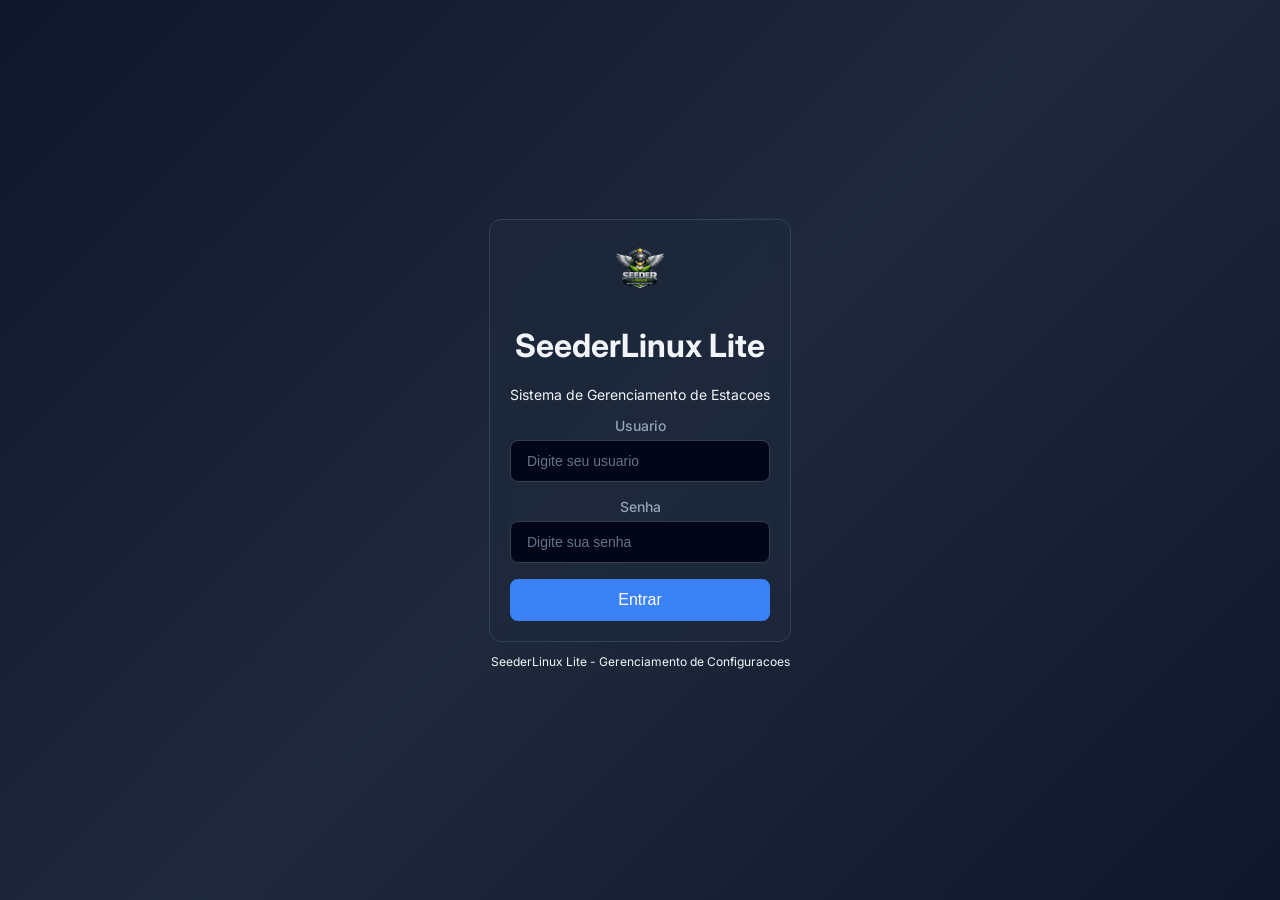
==== admin.html @ 572335fb "v9" ====
<!DOCTYPE html>
<html lang="pt-BR">
<head>
    <meta charset="UTF-8">
    <meta name="viewport" content="width=device-width, initial-scale=1.0">
    <title>Admin - SeederLinux Lite</title>
    <link href="https://fonts.googleapis.com/css2?family=Inter:wght@400;500;600;700&family=JetBrains+Mono:wght@400;500&display=swap" rel="stylesheet">
    <link rel="stylesheet" href="assets/css/style.css">
</head>
<body>
    <div class="flex min-h-screen">
        <!-- Sidebar -->
        <aside class="sidebar">
            <div class="sidebar-logo">
                <img src="assets/images/seederlinux-logo.png" alt="SeederLinux" onerror="this.src='assets/images/seederlinux-logo.svg'">
                <div>
                    <div class="font-bold text-white">SeederLinux</div>
                    <div class="text-xs text-slate-400">Lite Admin</div>
                </div>
            </div>

            <nav class="sidebar-nav">
                <div class="nav-section">
                    <div class="nav-section-title">Menu</div>
                    <button class="nav-item active" data-view="dashboard" onclick="showView('dashboard')">
                        <svg fill="none" stroke="currentColor" viewBox="0 0 24 24"><path stroke-linecap="round" stroke-linejoin="round" stroke-width="2" d="M3 12l2-2m0 0l7-7 7 7M5 10v10a1 1 0 001 1h3m10-11l2 2m-2-2v10a1 1 0 01-1 1h-3m-6 0a1 1 0 001-1v-4a1 1 0 011-1h2a1 1 0 011 1v4a1 1 0 001 1m-6 0h6"/></svg>
                        Dashboard
                    </button>
                    <button class="nav-item" data-view="organizations" onclick="showView('organizations')">
                        <svg fill="none" stroke="currentColor" viewBox="0 0 24 24"><path stroke-linecap="round" stroke-linejoin="round" stroke-width="2" d="M19 21V5a2 2 0 00-2-2H7a2 2 0 00-2 2v16m14 0h2m-2 0h-5m-9 0H3m2 0h5M9 7h1m-1 4h1m4-4h1m-1 4h1m-5 10v-5a1 1 0 011-1h2a1 1 0 011 1v5m-4 0h4"/></svg>
                        Organizacoes
                    </button>
                    <button id="nav-scripts-core" class="nav-item" data-view="scripts-core" onclick="showView('scripts-core')">
                        <svg fill="none" stroke="currentColor" viewBox="0 0 24 24"><path stroke-linecap="round" stroke-linejoin="round" stroke-width="2" d="M10 20l4-16m4 4l4 4-4 4M6 16l-4-4 4-4"/></svg>
                        Scripts Core
                    </button>
                    <button id="nav-users" class="nav-item" data-view="users" onclick="showView('users')">
                        <svg fill="none" stroke="currentColor" viewBox="0 0 24 24"><path stroke-linecap="round" stroke-linejoin="round" stroke-width="2" d="M12 4.354a4 4 0 110 5.292M15 21H3v-1a6 6 0 0112 0v1zm0 0h6v-1a6 6 0 00-9-5.197M13 7a4 4 0 11-8 0 4 4 0 018 0z"/></svg>
                        Usuarios
                    </button>
                    <button class="nav-item" data-view="stations" onclick="showView('stations')">
                        <svg fill="none" stroke="currentColor" viewBox="0 0 24 24"><path stroke-linecap="round" stroke-linejoin="round" stroke-width="2" d="M9.75 17L9 20l-1 1h8l-1-1-.75-3M3 13h18M5 17h14a2 2 0 002-2V5a2 2 0 00-2-2H5a2 2 0 00-2 2v10a2 2 0 002 2z"/></svg>
                        Estacoes
                    </button>
                    <button id="nav-audit" class="nav-item" data-view="audit" onclick="showView('audit')">
                        <svg fill="none" stroke="currentColor" viewBox="0 0 24 24"><path stroke-linecap="round" stroke-linejoin="round" stroke-width="2" d="M9 12h6m-6 4h6m2 5H7a2 2 0 01-2-2V5a2 2 0 012-2h5.586a1 1 0 01.707.293l5.414 5.414a1 1 0 01.293.707V19a2 2 0 01-2 2z"/></svg>
                        Auditoria
                    </button>
                </div>

                <div class="nav-section" id="orgs-section">
                    <div class="nav-section-title">Organizacoes</div>
                    <button id="btn-new-org" class="nav-item" onclick="openModal('modal-new-org')">
                        <svg fill="none" stroke="currentColor" viewBox="0 0 24 24"><path stroke-linecap="round" stroke-linejoin="round" stroke-width="2" d="M12 4v16m8-8H4"/></svg>
                        Nova OM
                    </button>
                    <nav id="om-list"></nav>
                </div>
            </nav>

            <div class="sidebar-footer">
                <div class="user-info">
                    <div class="user-avatar"><span id="user-initial">A</span></div>
                    <div class="user-details">
                        <div class="user-name" id="user-name">Admin</div>
                        <div class="user-role" id="user-role">Admin GAP</div>
                    </div>
                    <button id="btn-logout" class="btn btn-sm btn-secondary" title="Sair">
                        <svg class="w-4 h-4" fill="none" stroke="currentColor" viewBox="0 0 24 24"><path stroke-linecap="round" stroke-linejoin="round" stroke-width="2" d="M17 16l4-4m0 0l-4-4m4 4H7m6 4v1a3 3 0 01-3 3H6a3 3 0 01-3-3V7a3 3 0 013-3h4a3 3 0 013 3v1"/></svg>
                    </button>
                </div>
            </div>
        </aside>

        <!-- Main Content -->
        <main class="main-content">
            <header class="page-header">
                <h1 class="page-title" id="page-title">Dashboard</h1>
                <p class="page-subtitle" id="page-subtitle">Visao geral do sistema</p>
            </header>

            <div class="page-content">
                <!-- Global Dashboard View -->
                <div id="view-dashboard">
                    <div class="stats-grid">
                        <div class="stat-card">
                            <div class="stat-icon blue"><svg class="w-6 h-6" fill="none" stroke="currentColor" viewBox="0 0 24 24"><path stroke-linecap="round" stroke-linejoin="round" stroke-width="2" d="M19 21V5a2 2 0 00-2-2H7a2 2 0 00-2 2v16m14 0h2m-2 0h-5m-9 0H3m2 0h5M9 7h1m-1 4h1m4-4h1m-1 4h1m-5 10v-5a1 1 0 011-1h2a1 1 0 011 1v5m-4 0h4"/></svg></div>
                            <div class="stat-value" id="dash-orgs">0</div>
                            <div class="stat-label">Organizacoes</div>
                        </div>
                        <div class="stat-card">
                            <div class="stat-icon green"><svg class="w-6 h-6" fill="none" stroke="currentColor" viewBox="0 0 24 24"><path stroke-linecap="round" stroke-linejoin="round" stroke-width="2" d="M9 12h6m-6 4h6m2 5H7a2 2 0 01-2-2V5a2 2 0 012-2h5.586a1 1 0 01.707.293l5.414 5.414a1 1 0 01.293.707V19a2 2 0 01-2 2z"/></svg></div>
                            <div class="stat-value" id="dash-scripts">0</div>
                            <div class="stat-label">Scripts</div>
                        </div>
                        <div class="stat-card">
                            <div class="stat-icon amber"><svg class="w-6 h-6" fill="none" stroke="currentColor" viewBox="0 0 24 24"><path stroke-linecap="round" stroke-linejoin="round" stroke-width="2" d="M10.325 4.317c.426-1.756 2.924-1.756 3.35 0a1.724 1.724 0 002.573 1.066c1.543-.94 3.31.826 2.37 2.37a1.724 1.724 0 001.065 2.572c1.756.426 1.756 2.924 0 3.35a1.724 1.724 0 00-1.066 2.573c.94 1.543-.826 3.31-2.37 2.37a1.724 1.724 0 00-2.572 1.065c-.426 1.756-2.924 1.756-3.35 0a1.724 1.724 0 00-2.573-1.066c-1.543.94-3.31-.826-2.37-2.37a1.724 1.724 0 00-1.065-2.572c-1.756-.426-1.756-2.924 0-3.35a1.724 1.724 0 001.066-2.573c-.94-1.543.826-3.31 2.37-2.37.996.608 2.296.07 2.572-1.065z"/><path stroke-linecap="round" stroke-linejoin="round" stroke-width="2" d="M15 12a3 3 0 11-6 0 3 3 0 016 0z"/></svg></div>
                            <div class="stat-value" id="dash-vars">0</div>
                            <div class="stat-label">Variaveis</div>
                        </div>
                        <div class="stat-card">
                            <div class="stat-icon red"><svg class="w-6 h-6" fill="none" stroke="currentColor" viewBox="0 0 24 24"><path stroke-linecap="round" stroke-linejoin="round" stroke-width="2" d="M19 11H5m14 0a2 2 0 012 2v6a2 2 0 01-2 2H5a2 2 0 01-2-2v-6a2 2 0 012-2m14 0V9a2 2 0 00-2-2M5 11V9a2 2 0 012-2m0 0V5a2 2 0 012-2h6a2 2 0 012 2v2M7 7h10"/></svg></div>
                            <div class="stat-value" id="dash-bundles">0</div>
                            <div class="stat-label">Bundles/Mes</div>
                        </div>
                        <div class="stat-card">
                            <div class="stat-icon cyan"><svg class="w-6 h-6" fill="none" stroke="currentColor" viewBox="0 0 24 24"><path stroke-linecap="round" stroke-linejoin="round" stroke-width="2" d="M5.636 18.364a9 9 0 010-12.728m12.728 0a9 9 0 010 12.728m-9.9-2.829a5 5 0 010-7.07m7.072 0a5 5 0 010 7.07M13 12a1 1 0 11-2 0 1 1 0 012 0z"/></svg></div>
                            <div class="stat-value" id="dash-stations-online">0</div>
                            <div class="stat-label">Estacoes Online</div>
                        </div>
                        <div class="stat-card">
                            <div class="stat-icon amber"><svg class="w-6 h-6" fill="none" stroke="currentColor" viewBox="0 0 24 24"><path stroke-linecap="round" stroke-linejoin="round" stroke-width="2" d="M12 9v2m0 4h.01m-6.938 4h13.856c1.54 0 2.502-1.667 1.732-3L13.732 4c-.77-1.333-2.694-1.333-3.464 0L3.34 16c-.77 1.333.192 3 1.732 3z"/></svg></div>
                            <div class="stat-value" id="dash-stations-outdated">0</div>
                            <div class="stat-label">Desatualizadas</div>
                        </div>
                    </div>

                    <div class="grid gap-4" style="grid-template-columns: repeat(auto-fit, minmax(400px, 1fr));">
                        <div class="card">
                            <div class="card-header"><h3 class="card-title">Ultimas Estacoes</h3></div>
                            <div class="card-body" id="recent-stations"></div>
                        </div>
                        <div class="card">
                            <div class="card-header"><h3 class="card-title">Organizacoes Recentes</h3></div>
                            <div class="card-body" id="recent-orgs"></div>
                        </div>
                    </div>
                </div>

                <!-- OM Detail: Dashboard + Config tabs -->
                <div id="view-om-detail" class="hidden">
                    <!-- OM Header -->
                    <div class="flex items-center gap-4 mb-6">
                        <div class="w-16 h-16 rounded-xl gradient-badge text-2xl" id="om-badge">OM</div>
                        <div class="flex-1">
                            <div class="flex items-center gap-2">
                                <h2 class="text-xl font-bold" id="om-display-name">Nome</h2>
                                <span class="text-slate-400" id="om-display-acronym">SIGLA</span>
                            </div>
                            <p class="text-slate-400" id="om-display-domain">dominio</p>
                        </div>
                        <div class="flex items-center gap-2">
                            <button id="btn-om-dashboard" class="btn btn-primary btn-sm" onclick="switchOMView('dashboard')">
                                <svg class="w-4 h-4" fill="none" stroke="currentColor" viewBox="0 0 24 24"><path stroke-linecap="round" stroke-linejoin="round" stroke-width="2" d="M3 12l2-2m0 0l7-7 7 7M5 10v10a1 1 0 001 1h3m10-11l2 2m-2-2v10a1 1 0 01-1 1h-3m-6 0a1 1 0 001-1v-4a1 1 0 011-1h2a1 1 0 011 1v4a1 1 0 001 1m-6 0h6"/></svg>
                                Overview
                            </button>
                            <button id="btn-om-config" class="btn btn-secondary btn-sm" onclick="switchOMView('config')">
                                <svg class="w-4 h-4" fill="none" stroke="currentColor" viewBox="0 0 24 24"><path stroke-linecap="round" stroke-linejoin="round" stroke-width="2" d="M10.325 4.317c.426-1.756 2.924-1.756 3.35 0a1.724 1.724 0 002.573 1.066c1.543-.94 3.31.826 2.37 2.37a1.724 1.724 0 001.065 2.572c1.756.426 1.756 2.924 0 3.35a1.724 1.724 0 00-1.066 2.573c.94 1.543-.826 3.31-2.37 2.37a1.724 1.724 0 00-2.572 1.065c-.426 1.756-2.924 1.756-3.35 0a1.724 1.724 0 00-2.573-1.066c-1.543.94-3.31-.826-2.37-2.37a1.724 1.724 0 00-1.065-2.572c-1.756-.426-1.756-2.924 0-3.35a1.724 1.724 0 001.066-2.573c-.94-1.543.826-3.31 2.37-2.37.996.608 2.296.07 2.572-1.065z"/><path stroke-linecap="round" stroke-linejoin="round" stroke-width="2" d="M15 12a3 3 0 11-6 0 3 3 0 016 0z"/></svg>
                                Editar Config.
                            </button>
                            <button id="btn-edit-org" class="btn btn-secondary btn-sm" title="Editar" onclick="openModal('modal-edit-org')">
                                <svg class="w-4 h-4" fill="none" stroke="currentColor" viewBox="0 0 24 24"><path stroke-linecap="round" stroke-linejoin="round" stroke-width="2" d="M11 5H6a2 2 0 00-2 2v11a2 2 0 002 2h11a2 2 0 002-2v-5m-1.414-9.414a2 2 0 112.828 2.828L11.828 15H9v-2.828l8.586-8.586z"/></svg>
                            </button>
                            <button class="btn btn-danger btn-sm" onclick="deleteOrganization(currentOrgId)">Excluir</button>
                        </div>
                    </div>

                    <!-- OM Overview panel -->
                    <div id="om-view-dashboard">
                        <div class="stats-grid" style="grid-template-columns: repeat(auto-fit, minmax(150px, 1fr));">
                            <div class="stat-card">
                                <div class="stat-icon green"><svg class="w-6 h-6" fill="none" stroke="currentColor" viewBox="0 0 24 24"><path stroke-linecap="round" stroke-linejoin="round" stroke-width="2" d="M9 12h6m-6 4h6m2 5H7a2 2 0 01-2-2V5a2 2 0 012-2h5.586a1 1 0 01.707.293l5.414 5.414a1 1 0 01.293.707V19a2 2 0 01-2 2z"/></svg></div>
                                <div class="stat-value" id="om-stat-scripts">0</div>
                                <div class="stat-label">Scripts</div>
                            </div>
                            <div class="stat-card">
                                <div class="stat-icon amber"><svg class="w-6 h-6" fill="none" stroke="currentColor" viewBox="0 0 24 24"><path stroke-linecap="round" stroke-linejoin="round" stroke-width="2" d="M10.325 4.317c.426-1.756 2.924-1.756 3.35 0a1.724 1.724 0 002.573 1.066c1.543-.94 3.31.826 2.37 2.37a1.724 1.724 0 001.065 2.572c1.756.426 1.756 2.924 0 3.35a1.724 1.724 0 00-1.066 2.573c.94 1.543-.826 3.31-2.37 2.37a1.724 1.724 0 00-2.572 1.065c-.426 1.756-2.924 1.756-3.35 0a1.724 1.724 0 00-2.573-1.066c-1.543.94-3.31-.826-2.37-2.37a1.724 1.724 0 00-1.065-2.572c-1.756-.426-1.756-2.924 0-3.35a1.724 1.724 0 001.066-2.573c-.94-1.543.826-3.31 2.37-2.37.996.608 2.296.07 2.572-1.065z"/><path stroke-linecap="round" stroke-linejoin="round" stroke-width="2" d="M15 12a3 3 0 11-6 0 3 3 0 016 0z"/></svg></div>
                                <div class="stat-value" id="om-stat-vars">0</div>
                                <div class="stat-label">Variaveis</div>
                            </div>
                            <div class="stat-card">
                                <div class="stat-icon red"><svg class="w-6 h-6" fill="none" stroke="currentColor" viewBox="0 0 24 24"><path stroke-linecap="round" stroke-linejoin="round" stroke-width="2" d="M19 11H5m14 0a2 2 0 012 2v6a2 2 0 01-2 2H5a2 2 0 01-2-2v-6a2 2 0 012-2m14 0V9a2 2 0 00-2-2M5 11V9a2 2 0 012-2m0 0V5a2 2 0 012-2h6a2 2 0 012 2v2M7 7h10"/></svg></div>
                                <div class="stat-value" id="om-stat-bundles">0</div>
                                <div class="stat-label">Bundles/Mes</div>
                            </div>
                            <div class="stat-card">
                                <div class="stat-icon cyan"><svg class="w-6 h-6" fill="none" stroke="currentColor" viewBox="0 0 24 24"><path stroke-linecap="round" stroke-linejoin="round" stroke-width="2" d="M5.636 18.364a9 9 0 010-12.728m12.728 0a9 9 0 010 12.728m-9.9-2.829a5 5 0 010-7.07m7.072 0a5 5 0 010 7.07M13 12a1 1 0 11-2 0 1 1 0 012 0z"/></svg></div>
                                <div class="stat-value" id="om-stat-online">0</div>
                                <div class="stat-label">Online</div>
                            </div>
                            <div class="stat-card">
                                <div class="stat-icon amber"><svg class="w-6 h-6" fill="none" stroke="currentColor" viewBox="0 0 24 24"><path stroke-linecap="round" stroke-linejoin="round" stroke-width="2" d="M12 9v2m0 4h.01m-6.938 4h13.856c1.54 0 2.502-1.667 1.732-3L13.732 4c-.77-1.333-2.694-1.333-3.464 0L3.34 16c-.77 1.333.192 3 1.732 3z"/></svg></div>
                                <div class="stat-value" id="om-stat-outdated">0</div>
                                <div class="stat-label">Desatualizadas</div>
                            </div>
                        </div>

                        <div class="grid gap-4 mt-4" style="grid-template-columns: repeat(auto-fit, minmax(380px, 1fr));">
                            <div class="card">
                                <div class="card-header">
                                    <h3 class="card-title">Ultimas Estacoes</h3>
                                    <button onclick="showView('stations')" class="text-sm text-blue-400 hover:text-blue-300">Ver todas</button>
                                </div>
                                <div class="card-body" id="om-recent-stations"></div>
                            </div>
                            <div class="card">
                                <div class="card-header">
                                    <h3 class="card-title">Scripts Disponiveis</h3>
                                    <button onclick="switchOMView('config'); switchTab('scripts')" class="text-sm text-blue-400 hover:text-blue-300">Gerenciar</button>
                                </div>
                                <div class="card-body" id="om-scripts-overview"></div>
                            </div>
                        </div>
                    </div>

                    <!-- OM Config panel (tabs) -->
                    <div id="om-view-config" class="hidden">
                        <div class="tabs">
                            <button class="tab-btn active" data-tab="variables" onclick="switchTab('variables')">Variaveis</button>
                            <button class="tab-btn" data-tab="scripts" onclick="switchTab('scripts')">Scripts</button>
                            <button class="tab-btn" data-tab="bundle" onclick="switchTab('bundle')">Gerar Bundle</button>
                        </div>

                        <!-- Variables Tab -->
                        <div id="tab-variables" class="tab-content">
                            <div class="card">
                                <div class="card-header">
                                    <h3 class="card-title">Variaveis de Configuracao</h3>
                                    <div class="flex items-center gap-2">
                                        <input type="text" id="var-search" placeholder="Buscar..." class="form-input" style="width: 200px;">
                                        <button id="btn-save-vars" class="btn btn-success btn-sm">Salvar</button>
                                        <button class="btn btn-primary btn-sm" onclick="openModal('modal-add-variable')">+ Variavel</button>
                                    </div>
                                </div>
                                <div class="card-body" id="vars-list"></div>
                            </div>
                        </div>

                        <!-- Scripts Tab -->
                        <div id="tab-scripts" class="tab-content hidden">
                            <div class="card">
                                <div class="card-header">
                                    <h3 class="card-title">Scripts Disponiveis</h3>
                                </div>
                                <div class="card-body">
                                    <div class="flex gap-2 mb-4">
                                        <button class="btn btn-sm btn-primary script-tab-btn active" data-script-tab="Core" onclick="switchScriptTab('Core')">Core</button>
                                        <button class="btn btn-sm btn-secondary script-tab-btn" data-script-tab="Custom" onclick="switchScriptTab('Custom')">Custom</button>
                                    </div>
                                    <div id="org-scripts-list"></div>
                                </div>
                            </div>
                        </div>

                        <!-- Bundle Tab -->
                        <div id="tab-bundle" class="tab-content hidden">
                            <div class="card">
                                <div class="card-header"><h3 class="card-title">Gerar Bundle</h3></div>
                                <div class="card-body">
                                    <p class="text-slate-400 mb-4">Selecione os scripts e gere o bundle para deploy.</p>
                                    <button id="btn-generate-bundle" class="btn btn-success btn-lg">Gerar Bundle</button>
                                </div>
                            </div>
                        </div>
                    </div>
                </div>

                <!-- Users View -->
                <div id="view-users" class="hidden">
                    <div class="card">
                        <div class="card-header">
                            <h3 class="card-title">Usuarios</h3>
                            <button id="btn-new-user" class="btn btn-primary btn-sm">+ Novo Usuario</button>
                        </div>
                        <div class="card-body table-wrapper">
                            <table>
                                <thead><tr>
                                    <th>Username</th>
                                    <th>Nome</th>
                                    <th>Email</th>
                                    <th>Role</th>
                                    <th>OM</th>
                                    <th>Status</th>
                                    <th class="text-right">Acoes</th>
                                </tr></thead>
                                <tbody id="users-tbody"></tbody>
                            </table>
                        </div>
                    </div>
                </div>

                <!-- Scripts Core View -->
                <div id="view-scripts-core" class="hidden">
                    <div class="card">
                        <div class="card-header"><h3 class="card-title">Scripts do Sistema</h3></div>
                        <div class="card-body" id="scripts-list"></div>
                    </div>
                </div>

                <!-- Stations View -->
                <div id="view-stations" class="hidden">
                    <div class="card">
                        <div class="card-header"><h3 class="card-title">Estacoes Registradas</h3></div>
                        <div class="card-body table-wrapper">
                            <table>
                                <thead><tr>
                                    <th>Hostname</th>
                                    <th>IP</th>
                                    <th>MAC</th>
                                    <th>SO</th>
                                    <th>Ultimo Check-in</th>
                                    <th>Status</th>
                                    <th>OM</th>
                                </tr></thead>
                                <tbody id="stations-tbody"></tbody>
                            </table>
                        </div>
                    </div>
                </div>

                <!-- Audit View -->
                <div id="view-audit" class="hidden">
                    <div class="card">
                        <div class="card-header">
                            <h3 class="card-title">Log de Auditoria</h3>
                            <div class="flex gap-2">
                                <input type="date" id="audit-start-date" class="form-input" style="width: 150px;">
                                <input type="date" id="audit-end-date" class="form-input" style="width: 150px;">
                                <button onclick="loadAuditEvents()" class="btn btn-secondary btn-sm">Filtrar</button>
                            </div>
                        </div>
                        <div class="card-body table-wrapper">
                            <table>
                                <thead><tr>
                                    <th>Data</th>
                                    <th>Usuario</th>
                                    <th>Acao</th>
                                    <th>Entidade</th>
                                    <th>OM</th>
                                    <th>Detalhes</th>
                                </tr></thead>
                                <tbody id="audit-tbody"></tbody>
                            </table>
                        </div>
                    </div>
                </div>
            </div>
        </main>
    </div>

    <!-- Modal: New Organization -->
    <div id="modal-new-org" class="modal hidden">
        <div class="modal-backdrop" onclick="closeModal('modal-new-org')"></div>
        <div class="modal-dialog">
            <div class="modal-header">
                <h3 class="modal-title">Nova Organizacao</h3>
                <button class="modal-close" onclick="closeModal('modal-new-org')">&times;</button>
            </div>
            <form id="new-org-form" onsubmit="createOrganization(event)">
                <div class="modal-body">
                    <div class="form-group">
                        <label class="form-label">Nome *</label>
                        <input type="text" id="new-org-name" class="form-input" required>
                    </div>
                    <div class="grid gap-4" style="grid-template-columns: 1fr 1fr;">
                        <div class="form-group">
                            <label class="form-label">Sigla *</label>
                            <input type="text" id="new-org-acronym" class="form-input" required style="text-transform: uppercase;" maxlength="20">
                        </div>
                        <div class="form-group">
                            <label class="form-label">Dominio</label>
                            <input type="text" id="new-org-domain" class="form-input" placeholder="exemplo.com.br">
                        </div>
                    </div>
                    <div class="form-group">
                        <label class="form-label">Descricao</label>
                        <textarea id="new-org-description" class="form-input form-textarea" rows="2"></textarea>
                    </div>
                    <div id="network-config" class="border border-slate-700 rounded-lg p-4 mt-4">
                        <h4 class="font-semibold mb-3">Configuracao de Rede</h4>
                        <div class="grid gap-4" style="grid-template-columns: 1fr 1fr 1fr;">
                            <div class="form-group">
                                <label class="form-label">DC IP</label>
                                <input type="text" id="new-org-dc-ip" class="form-input font-mono">
                            </div>
                            <div class="form-group">
                                <label class="form-label">DNS Primario</label>
                                <input type="text" id="new-org-dns-primario" class="form-input font-mono">
                            </div>
                            <div class="form-group">
                                <label class="form-label">DNS Secundario</label>
                                <input type="text" id="new-org-dns-secundario" class="form-input font-mono">
                            </div>
                        </div>
                    </div>
                </div>
                <div class="modal-footer">
                    <button type="button" class="btn btn-secondary" onclick="closeModal('modal-new-org')">Cancelar</button>
                    <button type="submit" class="btn btn-primary">Criar</button>
                </div>
            </form>
        </div>
    </div>

    <!-- Modal: Edit Organization -->
    <div id="modal-edit-org" class="modal hidden">
        <div class="modal-backdrop" onclick="closeModal('modal-edit-org')"></div>
        <div class="modal-dialog">
            <div class="modal-header">
                <h3 class="modal-title">Editar Organizacao</h3>
                <button class="modal-close" onclick="closeModal('modal-edit-org')">&times;</button>
            </div>
            <form id="edit-org-form" onsubmit="updateOrganization(event)">
                <div class="modal-body">
                    <div class="form-group">
                        <label class="form-label">Nome</label>
                        <input type="text" id="edit-org-name" class="form-input" required>
                    </div>
                    <div class="form-group">
                        <label class="form-label">Sigla</label>
                        <input type="text" id="edit-org-acronym" class="form-input" readonly style="opacity: 0.6;">
                    </div>
                    <div class="form-group">
                        <label class="form-label">Dominio</label>
                        <input type="text" id="edit-org-domain" class="form-input">
                    </div>
                    <div class="form-group">
                        <label class="form-label">Descricao</label>
                        <textarea id="edit-org-description" class="form-input form-textarea" rows="2"></textarea>
                    </div>
                </div>
                <div class="modal-footer">
                    <button type="button" class="btn btn-secondary" onclick="closeModal('modal-edit-org')">Cancelar</button>
                    <button type="submit" class="btn btn-primary">Salvar</button>
                </div>
            </form>
        </div>
    </div>

    <!-- Modal: User -->
    <div id="modal-user" class="modal hidden">
        <div class="modal-backdrop" onclick="closeModal('modal-user')"></div>
        <div class="modal-dialog">
            <div class="modal-header">
                <h3 class="modal-title" id="modal-user-title">Novo Usuario</h3>
                <button class="modal-close" onclick="closeModal('modal-user')">&times;</button>
            </div>
            <form id="user-form" onsubmit="saveUser(event)">
                <div class="modal-body">
                    <input type="hidden" id="user-edit-id">
                    <div class="form-group">
                        <label class="form-label">Username *</label>
                        <input type="text" id="user-username" class="form-input" required>
                    </div>
                    <div class="form-group">
                        <label class="form-label">Nome Completo</label>
                        <input type="text" id="user-full-name" class="form-input">
                    </div>
                    <div class="form-group">
                        <label class="form-label">Email</label>
                        <input type="email" id="user-email" class="form-input">
                    </div>
                    <div class="grid gap-4" style="grid-template-columns: 1fr 1fr;">
                        <div class="form-group">
                            <label class="form-label">Senha</label>
                            <input type="password" id="user-password" class="form-input" placeholder="Minimo 6 caracteres">
                        </div>
                        <div class="form-group">
                            <label class="form-label">Confirmar Senha</label>
                            <input type="password" id="user-confirm-password" class="form-input" placeholder="Repita a senha">
                        </div>
                    </div>
                    <div class="grid gap-4" style="grid-template-columns: 1fr 1fr;">
                        <div class="form-group">
                            <label class="form-label">Role</label>
                            <select id="user-role" class="form-select">
                                <option value="admin_gap">Admin GAP</option>
                                <option value="operador_om">Operador OM</option>
                                <option value="auditor">Auditor</option>
                            </select>
                        </div>
                        <div class="form-group">
                            <label class="form-label">Organizacao</label>
                            <select id="user-organization" class="form-select">
                                <option value="">Nenhuma</option>
                            </select>
                        </div>
                    </div>
                </div>
                <div class="modal-footer">
                    <button type="button" class="btn btn-secondary" onclick="closeModal('modal-user')">Cancelar</button>
                    <button type="submit" class="btn btn-primary">Salvar</button>
                </div>
            </form>
        </div>
    </div>

    <!-- Modal: View Script -->
    <div id="modal-view-script" class="modal hidden">
        <div class="modal-backdrop" onclick="closeModal('modal-view-script')"></div>
        <div class="modal-dialog" style="max-width: 48rem;">
            <div class="modal-header">
                <h3 class="modal-title" id="script-view-name">Script</h3>
                <button class="modal-close" onclick="closeModal('modal-view-script')">&times;</button>
            </div>
            <div class="modal-body">
                <div class="flex gap-4 mb-4">
                    <div><span class="text-slate-400 text-sm">Arquivo:</span> <span id="script-view-filename" class="text-sm"></span></div>
                    <div><span class="text-slate-400 text-sm">Core:</span> <span id="script-view-core" class="text-sm"></span></div>
                </div>
                <textarea id="script-view-content" class="form-input font-mono" rows="15" readonly style="background: #0a0f1a;"></textarea>
            </div>
            <div class="modal-footer">
                <button class="btn btn-secondary modal-close" onclick="closeModal('modal-view-script')">Fechar</button>
                <button id="script-edit-btn" class="btn btn-warning hidden" onclick="editScript()">Editar</button>
                <button id="script-delete-btn" class="btn btn-danger hidden" onclick="deleteScript()">Excluir</button>
            </div>
        </div>
    </div>

    <!-- Modal: Edit Script -->
    <div id="modal-edit-script" class="modal hidden">
        <div class="modal-backdrop" onclick="closeModal('modal-edit-script')"></div>
        <div class="modal-dialog" style="max-width: 48rem;">
            <div class="modal-header">
                <h3 class="modal-title">Editar Script</h3>
                <button class="modal-close" onclick="closeModal('modal-edit-script')">&times;</button>
            </div>
            <form id="edit-script-form" onsubmit="updateScript(event)">
                <div class="modal-body">
                    <input type="hidden" id="edit-script-id">
                    <div class="form-group">
                        <label class="form-label">Nome *</label>
                        <input type="text" id="edit-script-name" class="form-input" required>
                    </div>
                    <div class="form-group">
                        <label class="form-label">Descricao</label>
                        <input type="text" id="edit-script-description" class="form-input">
                    </div>
                    <div class="form-group">
                        <label class="form-label">Conteudo</label>
                        <textarea id="edit-script-content" class="form-input form-textarea font-mono" rows="12" style="background: #0a0f1a;"></textarea>
                    </div>
                </div>
                <div class="modal-footer">
                    <button type="button" class="btn btn-secondary" onclick="closeModal('modal-edit-script')">Cancelar</button>
                    <button type="submit" class="btn btn-primary">Salvar</button>
                </div>
            </form>
        </div>
    </div>

    <!-- Modal: New Script -->
    <div id="modal-new-script" class="modal hidden">
        <div class="modal-backdrop" onclick="closeModal('modal-new-script')"></div>
        <div class="modal-dialog" style="max-width: 48rem;">
            <div class="modal-header">
                <h3 class="modal-title">Novo Script</h3>
                <button class="modal-close" onclick="closeModal('modal-new-script')">&times;</button>
            </div>
            <form id="new-script-form" onsubmit="createScript(event)">
                <div class="modal-body">
                    <div class="grid gap-4" style="grid-template-columns: 1fr 1fr;">
                        <div class="form-group">
                            <label class="form-label">Nome *</label>
                            <input type="text" id="new-script-name" class="form-input" required>
                        </div>
                        <div class="form-group">
                            <label class="form-label">Arquivo *</label>
                            <input type="text" id="new-script-filename" class="form-input font-mono" required placeholder="script.sh">
                        </div>
                    </div>
                    <div class="form-group">
                        <label class="form-label">Descricao</label>
                        <input type="text" id="new-script-description" class="form-input">
                    </div>
                    <div class="form-group">
                        <label class="form-label">Conteudo</label>
                        <textarea id="new-script-content" class="form-input form-textarea font-mono" rows="10" style="background: #0a0f1a;"></textarea>
                    </div>
                </div>
                <div class="modal-footer">
                    <button type="button" class="btn btn-secondary" onclick="closeModal('modal-new-script')">Cancelar</button>
                    <button type="submit" class="btn btn-primary">Criar</button>
                </div>
            </form>
        </div>
    </div>

    <!-- Add Variable Modal -->
    <div id="modal-add-variable" class="modal hidden">
        <div class="modal-backdrop" onclick="closeModal('modal-add-variable')"></div>
        <div class="modal-dialog">
            <div class="modal-header">
                <h3 class="modal-title">Nova Variavel</h3>
                <button class="modal-close" onclick="closeModal('modal-add-variable')">&times;</button>
            </div>
            <form id="add-variable-form" onsubmit="addVariable(event)">
                <div class="modal-body">
                    <div class="form-group">
                        <label class="form-label">Nome <span class="text-red-400">*</span></label>
                        <input type="text" id="new-var-name" class="form-input" required placeholder="MINHA_VARIAVEL">
                    </div>
                    <div class="form-group">
                        <label class="form-label">Tipo</label>
                        <select id="new-var-type" class="form-input">
                            <option value="string">string</option>
                            <option value="integer">integer</option>
                            <option value="boolean">boolean</option>
                            <option value="array">array</option>
                            <option value="json">json</option>
                            <option value="url">url</option>
                            <option value="ip">ip</option>
                            <option value="cidr">cidr</option>
                            <option value="password">password</option>
                        </select>
                    </div>
                    <div class="form-group">
                        <label class="form-label">Valor</label>
                        <input type="text" id="new-var-value" class="form-input" placeholder="Valor padrao">
                    </div>
                    <div class="form-group">
                        <label class="form-label">Descricao</label>
                        <textarea id="new-var-description" class="form-input" rows="2"></textarea>
                    </div>
                    <div class="form-group">
                        <label class="form-label">Categoria</label>
                        <select id="new-var-category" class="form-input">
                            <option value="dominio">Dominio e Autenticacao</option>
                            <option value="rede">Rede</option>
                            <option value="identidade">Identidade Visual</option>
                            <option value="general">Geral</option>
                        </select>
                    </div>
                    <div class="form-group">
                        <label class="form-check">
                            <input type="checkbox" id="new-var-required"> Obrigatoria
                        </label>
                    </div>
                </div>
                <div class="modal-footer">
                    <button type="button" class="btn btn-secondary" onclick="closeModal('modal-add-variable')">Cancelar</button>
                    <button type="submit" class="btn btn-primary">Adicionar</button>
                </div>
            </form>
        </div>
    </div>

    <!-- Toast Container -->
    <div id="toast-container"></div>

    <script src="assets/js/app.js"></script>
    <script src="assets/js/admin.js"></script>
    <script>
        document.getElementById('new-org-domain')?.addEventListener('input', function() {
            document.getElementById('network-config').style.display = this.value ? 'block' : 'none';
        });
    </script>
</body>
</html>
---- assets/css/style.css ----
/* SeederLinux Lite - Complete Styles */

:root {
    --primary: #3b82f6;
    --primary-dark: #2563eb;
    --secondary: #10b981;
    --secondary-dark: #059669;
    --warning: #f59e0b;
    --danger: #ef4444;
    --info: #06b6d4;
    --bg-dark: #0f172a;
    --bg-darker: #020617; 
    --bg-card: #1e293b;
    --border: #334155;
    --text: #f1f5f9;
    --text-muted: #94a3b8;
    --text-dim: #64748b;
}

* { box-sizing: border-box; }

body {
    font-family: 'Inter', -apple-system, BlinkMacSystemFont, 'Segoe UI', Roboto, sans-serif;
    background: var(--bg-dark);
    color: var(--text);
    margin: 0;
    padding: 0;
}

/* Sidebar */
.sidebar {
    width: 260px;
    background: var(--bg-card);
    border-right: 1px solid var(--border);
    display: flex;
    flex-direction: column;
    height: 100vh;
    position: sticky;
    top: 0;
}

.sidebar-logo {
    padding: 1rem;
    border-bottom: 1px solid var(--border);
    display: flex;
    align-items: center;
    gap: 0.75rem;
}

.sidebar-logo img {
    height: 40px;
    width: auto;
}

.sidebar-nav {
    flex: 1;
    overflow-y: auto;
    padding: 0.75rem;
}

.nav-section {
    margin-bottom: 1.5rem;
}

.nav-section-title {
    font-size: 0.75rem;
    font-weight: 600;
    text-transform: uppercase;
    color: var(--text-dim);
    margin-bottom: 0.5rem;
    padding: 0 0.75rem;
}

.nav-item {
    display: flex;
    align-items: center;
    gap: 0.75rem;
    padding: 0.75rem;
    border-radius: 0.5rem;
    color: var(--text-muted);
    cursor: pointer;
    transition: all 0.15s;
    text-decoration: none;
    border: none;
    background: transparent;
    width: 100%;
    text-align: left;
    font-size: 0.875rem;
}

.nav-item:hover {
    background: rgba(255,255,255,0.05);
    color: var(--text);
}

.nav-item.active {
    background: var(--primary);
    color: white;
}

.nav-item svg {
    width: 1.25rem;
    height: 1.25rem;
    flex-shrink: 0;
}

.sidebar-footer {
    padding: 1rem;
    border-top: 1px solid var(--border);
}

.user-info {
    display: flex;
    align-items: center;
    gap: 0.75rem;
}

.user-avatar {
    width: 2.5rem;
    height: 2.5rem;
    border-radius: 50%;
    background: var(--primary);
    display: flex;
    align-items: center;
    justify-content: center;
    color: white;
    font-weight: 600;
    font-size: 0.875rem;
}

.user-details {
    flex: 1;
    min-width: 0;
}

.user-name {
    font-weight: 500;
    color: var(--text);
    font-size: 0.875rem;
}

.user-role {
    font-size: 0.75rem;
    color: var(--text-dim);
}

/* Main Content */
.main-content {
    flex: 1;
    min-height: 100vh;
    display: flex;
    flex-direction: column;
}

.page-header {
    background: rgba(30, 41, 59, 0.8);
    backdrop-filter: blur(8px);
    border-bottom: 1px solid var(--border);
    padding: 1rem 1.5rem;
    position: sticky;
    top: 0;
    z-index: 10;
}

.page-title {
    font-size: 1.5rem;
    font-weight: 700;
    color: var(--text);
    margin: 0;
}

.page-subtitle {
    font-size: 0.875rem;
    color: var(--text-muted);
    margin: 0.25rem 0 0 0;
}

.page-content {
    padding: 1.5rem;
    flex: 1;
}

/* Cards */
.card {
    background: var(--bg-card);
    border: 1px solid var(--border);
    border-radius: 0.75rem;
}

.card-header {
    padding: 1rem 1.25rem;
    border-bottom: 1px solid var(--border);
    display: flex;
    align-items: center;
    justify-content: space-between;
}

.card-title {
    font-weight: 600;
    color: var(--text);
    margin: 0;
}

.card-body {
    padding: 1.25rem;
}

/* Stats Grid */
.stats-grid {
    display: grid;
    grid-template-columns: repeat(auto-fit, minmax(160px, 1fr));
    gap: 1rem;
    margin-bottom: 1.5rem;
}

.stat-card {
    background: var(--bg-card);
    border: 1px solid var(--border);
    border-radius: 0.75rem;
    padding: 1.25rem;
}

.stat-icon {
    width: 2.5rem;
    height: 2.5rem;
    border-radius: 0.5rem;
    display: flex;
    align-items: center;
    justify-content: center;
    margin-bottom: 0.75rem;
}

.stat-icon.blue { background: rgba(59, 130, 246, 0.2); color: #60a5fa; }
.stat-icon.green { background: rgba(16, 185, 129, 0.2); color: #34d399; }
.stat-icon.amber { background: rgba(245, 158, 11, 0.2); color: #fbbf24; }
.stat-icon.red { background: rgba(239, 68, 68, 0.2); color: #f87171; }
.stat-icon.cyan { background: rgba(6, 182, 212, 0.2); color: #22d3ee; }

.stat-value {
    font-size: 1.75rem;
    font-weight: 700;
    color: var(--text);
}

.stat-label {
    font-size: 0.75rem;
    color: var(--text-muted);
    margin-top: 0.25rem;
}

/* Tables */
.table-wrapper {
    overflow-x: auto;
}

table {
    width: 100%;
    border-collapse: collapse;
}

th, td {
    padding: 0.75rem;
    text-align: left;
}

th {
    font-size: 0.75rem;
    font-weight: 600;
    text-transform: uppercase;
    color: var(--text-dim);
    background: rgba(0,0,0,0.2);
}

tr {
    border-bottom: 1px solid var(--border);
}

td {
    font-size: 0.875rem;
    color: var(--text);
}

/* Badges */
.badge {
    display: inline-flex;
    align-items: center;
    padding: 0.25rem 0.625rem;
    border-radius: 9999px;
    font-size: 0.75rem;
    font-weight: 500;
    line-height: 1.25;
}

.badge-success { background: rgba(16, 185, 129, 0.2); color: #34d399; }
.badge-warning { background: rgba(245, 158, 11, 0.2); color: #fbbf24; }
.badge-danger { background: rgba(239, 68, 68, 0.2); color: #f87171; }
.badge-info { background: rgba(59, 130, 246, 0.2); color: #60a5fa; }
.badge-secondary { background: rgba(100, 116, 139, 0.2); color: var(--text-dim); }

/* Tabs */
.tabs {
    display: flex;
    gap: 1rem;
    border-bottom: 1px solid var(--border);
    margin-bottom: 1.5rem;
}

.tab-btn {
    padding: 0.75rem 0;
    font-size: 0.875rem;
    font-weight: 500;
    color: var(--text-muted);
    background: transparent;
    border: none;
    border-bottom: 2px solid transparent;
    cursor: pointer;
    transition: all 0.15s;
}

.tab-btn:hover {
    color: var(--text);
}

.tab-btn.active {
    color: var(--primary);
    border-bottom-color: var(--primary);
}

.tab-content {
    display: none;
}

.tab-content:not(.hidden) {
    display: block;
}

/* Category Tabs */
.category-tabs {
    display: flex;
    flex-wrap: wrap;
    gap: 0.25rem;
    margin-bottom: 1rem;
    padding-bottom: 0.5rem;
    border-bottom: 2px solid var(--border);
}

.cat-tab {
    padding: 0.5rem 1rem;
    font-size: 0.75rem;
    background: transparent;
    border: none;
    border-radius: 0.375rem 0.375rem 0 0;
    color: var(--text-muted);
    cursor: pointer;
    white-space: nowrap;
    transition: all 0.15s;
}

.cat-tab:hover:not(.active) {
    background: rgba(255,255,255,0.05);
}

.cat-tab.active {
    background: var(--primary);
    color: white;
    font-weight: 500;
}

/* Variables */
.var-grid {
    display: grid;
    grid-template-columns: repeat(auto-fit, minmax(320px, 1fr));
    gap: 1rem;
    margin-top: 1rem;
}

.var-row {
    margin-bottom: 1rem;
}

.var-row label {
    display: block;
    font-size: 0.875rem;
    font-weight: 500;
    color: var(--text-muted);
    margin-bottom: 0.375rem;
}

.var-input,
.var-select,
.var-textarea {
    width: 100%;
    padding: 0.5rem 0.75rem;
    background: rgba(0,0,0,0.3);
    border: 1px solid var(--border);
    border-radius: 0.5rem;
    color: var(--text);
    font-size: 0.875rem;
    transition: border-color 0.15s;
}

.var-input:focus,
.var-select:focus,
.var-textarea:focus {
    outline: none;
    border-color: var(--primary);
}

.var-input::placeholder,
.var-textarea::placeholder {
    color: var(--text-dim);
}

.var-textarea {
    resize: vertical;
    min-height: 4rem;
}

/* Toggle Switch */
.toggle-switch {
    position: relative;
    display: inline-block;
    width: 2.75rem;
    height: 1.5rem;
}

.toggle-switch input {
    opacity: 0;
    width: 0;
    height: 0;
}

.toggle-slider {
    position: absolute;
    cursor: pointer;
    top: 0;
    left: 0;
    right: 0;
    bottom: 0;
    background-color: var(--border);
    transition: 0.3s;
    border-radius: 1.5rem;
}

.toggle-slider:before {
    position: absolute;
    content: "";
    height: 1.125rem;
    width: 1.125rem;
    left: 0.125rem;
    bottom: 0.1875rem;
    background-color: white;
    transition: 0.3s;
    border-radius: 50%;
}

.toggle-switch input:checked + .toggle-slider {
    background-color: var(--secondary);
}

.toggle-switch input:checked + .toggle-slider:before {
    transform: translateX(1.25rem);
}

/* Image Gallery */
.image-gallery {
    display: flex;
    flex-wrap: wrap;
    gap: 0.5rem;
    padding: 0.5rem;
    background: rgba(0,0,0,0.2);
    border-radius: 0.5rem;
}

.gallery-thumb {
    width: 100px;
    height: 70px;
    border-radius: 0.375rem;
    overflow: hidden;
    cursor: pointer;
    border: 2px solid transparent;
    transition: all 0.2s;
}

.gallery-thumb:hover {
    border-color: var(--primary);
    transform: scale(1.05);
}

.gallery-thumb.selected {
    border-color: var(--secondary);
    box-shadow: 0 0 0 3px rgba(16, 185, 129, 0.3);
}

.gallery-thumb img {
    width: 100%;
    height: 100%;
    object-fit: cover;
}

/* Buttons */
.btn {
    display: inline-flex;
    align-items: center;
    justify-content: center;
    gap: 0.5rem;
    padding: 0.5rem 1rem;
    font-size: 0.875rem;
    font-weight: 500;
    border-radius: 0.5rem;
    cursor: pointer;
    transition: all 0.15s;
    border: none;
    text-decoration: none;
}

.btn-primary {
    background: var(--primary);
    color: white;
}

.btn-primary:hover {
    background: var(--primary-dark);
}

.btn-secondary {
    background: var(--bg-card);
    color: var(--text);
    border: 1px solid var(--border);
}

.btn-secondary:hover {
    background: rgba(255,255,255,0.1);
}

.btn-success {
    background: var(--secondary);
    color: white;
}

.btn-success:hover {
    background: var(--secondary-dark);
}

.btn-danger {
    background: var(--danger);
    color: white;
}

.btn-danger:hover {
    background: #dc2626;
}

.btn-warning {
    background: var(--warning);
    color: white;
}

.btn-sm {
    padding: 0.375rem 0.75rem;
    font-size: 0.8125rem;
}

.btn-lg {
    padding: 0.75rem 1.5rem;
    font-size: 1rem;
}

/* Forms */
.form-group {
    margin-bottom: 1rem;
}

.form-label {
    display: block;
    font-size: 0.875rem;
    font-weight: 500;
    color: var(--text-muted);
    margin-bottom: 0.375rem;
}

.form-input,
.form-select {
    width: 100%;
    padding: 0.75rem 1rem;
    background: var(--bg-darker);
    border: 1px solid var(--border);
    border-radius: 0.5rem;
    color: var(--text);
    font-size: 0.875rem;
}

.form-input:focus,
.form-select:focus {
    outline: none;
    border-color: var(--primary);
}

.form-input::placeholder {
    color: var(--text-dim);
}

.form-textarea {
    min-height: 6rem;
    resize: vertical;
}

.form-error {
    font-size: 0.75rem;
    color: var(--danger);
    margin-top: 0.25rem;
}

/* Modals */
.modal {
    position: fixed;
    inset: 0;
    z-index: 50;
    display: none;
}

.modal.active,
.modal:not(.hidden) {
    display: flex;
}

.modal-backdrop {
    position: absolute;
    inset: 0;
    background: rgba(0, 0, 0, 0.6);
}

.modal-dialog {
    position: relative;
    margin: auto;
    width: 100%;
    max-width: 32rem;
    max-height: 90vh;
    overflow-y: auto;
    background: var(--bg-card);
    border: 1px solid var(--border);
    border-radius: 0.75rem;
    box-shadow: 0 25px 50px -12px rgba(0, 0, 0, 0.5);
}

.modal-header {
    padding: 1rem 1.25rem;
    border-bottom: 1px solid var(--border);
    display: flex;
    align-items: center;
    justify-content: space-between;
}

.modal-title {
    font-size: 1.125rem;
    font-weight: 600;
    color: var(--text);
}

.modal-close {
    font-size: 1.5rem;
    color: var(--text-muted);
    background: none;
    border: none;
    cursor: pointer;
    line-height: 1;
    padding: 0.25rem;
}

.modal-close:hover {
    color: var(--text);
}

.modal-body {
    padding: 1.25rem;
}

.modal-footer {
    padding: 1rem 1.25rem;
    border-top: 1px solid var(--border);
    display: flex;
    justify-content: flex-end;
    gap: 0.75rem;
}

/* Toast Notifications */
#toast-container {
    position: fixed;
    bottom: 1rem;
    right: 1rem;
    z-index: 100;
    display: flex;
    flex-direction: column;
    gap: 0.5rem;
}

.toast {
    display: flex;
    align-items: center;
    justify-content: space-between;
    gap: 1rem;
    padding: 0.875rem 1.25rem;
    border-radius: 0.5rem;
    background: var(--bg-card);
    border: 1px solid var(--border);
    box-shadow: 0 10px 15px -3px rgba(0, 0, 0, 0.3);
    animation: slideIn 0.3s ease;
    min-width: 280px;
}

.toast-success { border-left: 4px solid var(--secondary); }
.toast-error { border-left: 4px solid var(--danger); }
.toast-warning { border-left: 4px solid var(--warning); }
.toast-info { border-left: 4px solid var(--info); }

.toast-close {
    background: none;
    border: none;
    color: var(--text-muted);
    cursor: pointer;
    font-size: 1.25rem;
    line-height: 1;
}

.toast-close:hover {
    color: var(--text);
}

@keyframes slideIn {
    from {
        transform: translateX(100%);
        opacity: 0;
    }
    to {
        transform: translateX(0);
        opacity: 1;
    }
}

/* Utilities */
.hidden { display: none !important; }
.text-center { text-align: center; }
.text-right { text-align: right; }
.text-muted { color: var(--text-muted); }
.text-dim { color: var(--text-dim); }
.text-sm { font-size: 0.875rem; }
.text-xs { font-size: 0.75rem; }
.font-mono { font-family: 'JetBrains Mono', 'Fira Code', monospace; }
.font-bold { font-weight: 700; }
.font-semibold { font-weight: 600; }
.flex { display: flex; }
.items-center { align-items: center; }
.justify-between { justify-content: space-between; }
.gap-2 { gap: 0.5rem; }
.gap-3 { gap: 0.75rem; }
.gap-4 { gap: 1rem; }
.mt-2 { margin-top: 0.5rem; }
.mt-4 { margin-top: 1rem; }
.mb-2 { margin-bottom: 0.5rem; }
.mb-4 { margin-bottom: 1rem; }
.p-3 { padding: 0.75rem; }
.p-4 { padding: 1rem; }
.rounded { border-radius: 0.375rem; }
.rounded-lg { border-radius: 0.5rem; }
.bg-slate-700 { background: #334155; }
.bg-slate-800 { background: #1e293b; }
.bg-slate-900 { background: #0f172a; }
.border { border: 1px solid var(--border); }
.min-h-screen { min-height: 100vh; }
.overflow-hidden { overflow: hidden; }
.overflow-y-auto { overflow-y: auto; }
.flex-col { flex-direction: column; }
.flex-1 { flex: 1; }
.w-full { width: 100%; }
.sticky { position: sticky; }
.top-0 { top: 0; }
.col-span-2 { grid-column: span 2; }
.first:mt-0:first-child { margin-top: 0; }
.uppercase { text-transform: uppercase; }

/* Gradient Badge */
.gradient-badge {
    background: linear-gradient(135deg, var(--primary), var(--secondary));
    color: white;
    font-weight: 600;
    display: flex;
    align-items: center;
    justify-content: center;
}

/* Responsive */
@media (max-width: 768px) {
    .sidebar {
        width: 100%;
        height: auto;
        position: fixed;
        bottom: 0;
        left: 0;
        right: 0;
        z-index: 40;
        border-top: 1px solid var(--border);
        border-right: none;
    }

    .main-content {
        margin-left: 0;
    }

    .stats-grid {
        grid-template-columns: repeat(2, 1fr);
    }

    .var-grid {
        grid-template-columns: 1fr;
    }

    .modal-dialog {
        margin: 1rem;
        max-height: calc(100vh - 2rem);
    }
}
/* ============================================================
   Logos das Organizações - Padronização 48×48
   ============================================================ */
.org-logo {
    width: 48px;
    height: 48px;
    border-radius: 8px;
    overflow: hidden;
    flex-shrink: 0;
    display: flex;
    align-items: center;
    justify-content: center;
    background: var(--bg-darker);
}

.org-logo img,
.org-logo-img {
    width: 100%;
    height: 100%;
    object-fit: cover;
    display: block;
}

.org-logo-placeholder {
    width: 48px;
    height: 48px;
    border-radius: 8px;
    background: var(--primary);
    color: white;
    font-weight: 700;
    font-size: 18px;
    display: flex;
    align-items: center;
    justify-content: center;
    flex-shrink: 0;
}
/* ============================================================
   Tag / Chip Input
   ============================================================ */
.tags-wrapper {
    display: flex;
    flex-direction: column;
    gap: 0.5rem;
    padding: 0.5rem;
    background: rgba(15, 23, 42, 0.6);
    border: 1px solid rgba(148, 163, 184, 0.2);
    border-radius: 0.5rem;
}
.tags-list {
    display: flex;
    flex-wrap: wrap;
    gap: 0.375rem;
    min-height: 1.5rem;
}
.tag-chip {
    display: inline-flex;
    align-items: center;
    gap: 0.375rem;
    padding: 0.2rem 0.6rem;
    background: rgba(59, 130, 246, 0.15);
    border: 1px solid rgba(59, 130, 246, 0.4);
    color: #bfdbfe;
    border-radius: 9999px;
    font-size: 0.8rem;
    font-family: ui-monospace, "Cascadia Mono", "Consolas", monospace;
}
.tag-remove {
    background: transparent;
    color: #fca5a5;
    border: 0;
    padding: 0;
    margin-left: 0.125rem;
    font-size: 1rem;
    line-height: 1;
    cursor: pointer;
}
.tag-remove:hover {
    color: #ef4444;
}
.tag-input {
    background: transparent;
    border: 0;
    outline: none;
    color: #e2e8f0;
    padding: 0.25rem 0.125rem;
    width: 100%;
    font-size: 0.875rem;
}
.tag-input::placeholder {
    color: #64748b;
    font-style: italic;
}

/* ============================================================
   Asset preview (image URL fields)
   ============================================================ */
.asset-field {
    display: flex;
    align-items: center;
    gap: 0.75rem;
}
.asset-preview {
    width: 96px;
    height: 64px;
    object-fit: cover;
    border-radius: 0.375rem;
    border: 1px solid rgba(148, 163, 184, 0.3);
    background: rgba(15, 23, 42, 0.6);
    flex-shrink: 0;
}
.asset-preview-empty {
    width: 96px;
    height: 64px;
    display: flex;
    align-items: center;
    justify-content: center;
    background: rgba(15, 23, 42, 0.6);
    border: 1px dashed rgba(148, 163, 184, 0.3);
    border-radius: 0.375rem;
    color: #64748b;
    font-size: 0.7rem;
    text-align: center;
    flex-shrink: 0;
}
.asset-field .var-input {
    flex: 1;
}

/* ============================================================
   Conky expanded panel
   ============================================================ */
.conky-panel {
    display: flex;
    flex-direction: column;
    gap: 0.75rem;
    padding: 0.75rem;
    background: rgba(15, 23, 42, 0.6);
    border: 1px solid rgba(148, 163, 184, 0.2);
    border-radius: 0.5rem;
}
.conky-section {
    padding: 0.5rem;
    background: rgba(30, 41, 59, 0.5);
    border-radius: 0.375rem;
}
.conky-section-title {
    font-size: 0.7rem;
    font-weight: 700;
    text-transform: uppercase;
    letter-spacing: 0.05em;
    color: #94a3b8;
    margin-bottom: 0.5rem;
}
.conky-grid {
    display: grid;
    grid-template-columns: repeat(2, minmax(0, 1fr));
    gap: 0.5rem 0.75rem;
}
.conky-grid label {
    display: flex;
    flex-direction: column;
    gap: 0.25rem;
    font-size: 0.75rem;
    color: #cbd5e1;
}
.conky-grid label.conky-inline {
    flex-direction: row;
    align-items: center;
    gap: 0.5rem;
}
.conky-color {
    width: 100%;
    height: 2rem;
    border: 1px solid rgba(148, 163, 184, 0.2);
    border-radius: 0.375rem;
    background: transparent;
    cursor: pointer;
}

/* ============================================================
   Asset Card Layout (aba Identidade Visual & Assets)
   ============================================================ */
.asset-card {
    display: flex;
    flex-direction: column;
    gap: 0.75rem;
    padding: 1rem;
    background: rgba(15, 23, 42, 0.75);
    border: 1px solid rgba(148, 163, 184, 0.2);
    border-radius: 0.75rem;
    transition: border-color 0.2s, transform 0.15s;
}
.asset-card:hover {
    border-color: rgba(59, 130, 246, 0.5);
    transform: translateY(-1px);
}
.asset-card-header {
    display: flex;
    align-items: flex-start;
    justify-content: space-between;
    gap: 0.5rem;
}
.asset-card-title {
    font-size: 0.95rem;
    font-weight: 600;
    color: #e2e8f0;
    margin-bottom: 0.125rem;
}
.asset-card-hint {
    font-size: 0.75rem;
    color: #64748b;
    line-height: 1.3;
}
.asset-card-varname {
    font-family: ui-monospace, "Cascadia Mono", "Consolas", monospace;
    font-size: 0.65rem;
    padding: 0.15rem 0.5rem;
    background: rgba(30, 41, 59, 0.8);
    color: #94a3b8;
    border-radius: 9999px;
    white-space: nowrap;
    flex-shrink: 0;
}
.asset-card-preview-wrap {
    width: 100%;
    aspect-ratio: 16 / 9;
    background:
        linear-gradient(45deg, rgba(148,163,184,0.05) 25%, transparent 25%),
        linear-gradient(-45deg, rgba(148,163,184,0.05) 25%, transparent 25%),
        linear-gradient(45deg, transparent 75%, rgba(148,163,184,0.05) 75%),
        linear-gradient(-45deg, transparent 75%, rgba(148,163,184,0.05) 75%);
    background-size: 20px 20px;
    background-position: 0 0, 0 10px, 10px -10px, -10px 0px;
    border-radius: 0.5rem;
    overflow: hidden;
    display: flex;
    align-items: center;
    justify-content: center;
    border: 1px solid rgba(148, 163, 184, 0.15);
}
.asset-card-preview {
    width: 100%;
    height: 100%;
    object-fit: cover;
}
.asset-card-preview-broken {
    filter: grayscale(1) opacity(0.4);
}
.asset-card-preview-empty {
    color: #64748b;
    font-size: 0.8rem;
    font-style: italic;
    text-align: center;
    padding: 1rem;
}
.asset-card-url {
    font-family: ui-monospace, "Cascadia Mono", "Consolas", monospace;
    font-size: 0.75rem !important;
}
.asset-card-actions {
    display: flex;
    gap: 0.5rem;
}
.asset-btn {
    display: inline-flex;
    align-items: center;
    justify-content: center;
    gap: 0.375rem;
    padding: 0.5rem 0.85rem;
    font-size: 0.8rem;
    font-weight: 500;
    border-radius: 0.5rem;
    cursor: pointer;
    border: 1px solid transparent;
    transition: background-color 0.15s, transform 0.1s;
    flex: 1;
}
.asset-btn:active { transform: scale(0.97); }
.asset-btn-primary {
    background: linear-gradient(135deg, #2563eb, #4f46e5);
    color: white;
}
.asset-btn-primary:hover { filter: brightness(1.1); }
.asset-btn-secondary {
    background: rgba(239, 68, 68, 0.12);
    color: #fca5a5;
    border-color: rgba(239, 68, 68, 0.3);
}
.asset-btn-secondary:hover:not(:disabled) {
    background: rgba(239, 68, 68, 0.22);
    color: #f87171;
}
.asset-btn-secondary:disabled {
    opacity: 0.4;
    cursor: not-allowed;
}
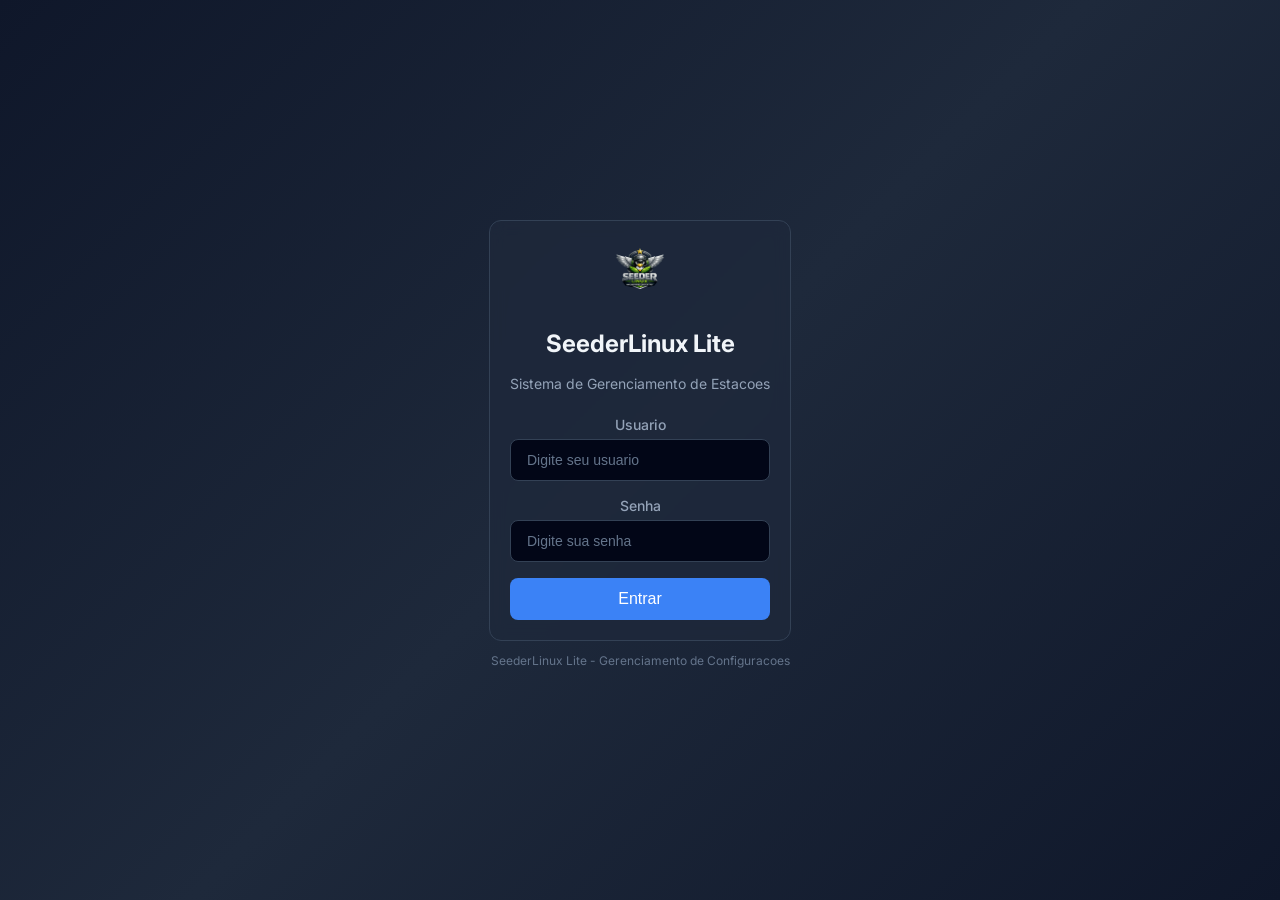
==== commit 01701fb9: "Updated index.html" ====
--- a/admin.html
+++ b/admin.html
@@ -127,6 +127,36 @@
                     </div>
                 </div>
 
+                <!-- Organizations Dashboard View -->
+                <div id="view-organizations" class="hidden">
+                    <div class="stats-grid">
+                        <div class="stat-card">
+                            <div class="stat-icon blue"><svg class="w-6 h-6" fill="none" stroke="currentColor" viewBox="0 0 24 24"><path stroke-linecap="round" stroke-linejoin="round" stroke-width="2" d="M19 21V5a2 2 0 00-2-2H7a2 2 0 00-2 2v16m14 0h2m-2 0h-5m-9 0H3m2 0h5M9 7h1m-1 4h1m4-4h1m-1 4h1m-5 10v-5a1 1 0 011-1h2a1 1 0 011 1v5m-4 0h4"/></svg></div>
+                            <div class="stat-value" id="orgs-dash-total">0</div>
+                            <div class="stat-label">Organizacoes</div>
+                        </div>
+                        <div class="stat-card">
+                            <div class="stat-icon green"><svg class="w-6 h-6" fill="none" stroke="currentColor" viewBox="0 0 24 24"><path stroke-linecap="round" stroke-linejoin="round" stroke-width="2" d="M9.75 17L9 20l-1 1h8l-1-1-.75-3M3 13h18M5 17h14a2 2 0 002-2V5a2 2 0 00-2-2H5a2 2 0 00-2 2v10a2 2 0 002 2z"/></svg></div>
+                            <div class="stat-value" id="orgs-dash-stations">0</div>
+                            <div class="stat-label">Estacoes Totais</div>
+                        </div>
+                        <div class="stat-card">
+                            <div class="stat-icon cyan"><svg class="w-6 h-6" fill="none" stroke="currentColor" viewBox="0 0 24 24"><path stroke-linecap="round" stroke-linejoin="round" stroke-width="2" d="M5.636 18.364a9 9 0 010-12.728m12.728 0a9 9 0 010 12.728m-9.9-2.829a5 5 0 010-7.07m7.072 0a5 5 0 010 7.07M13 12a1 1 0 11-2 0 1 1 0 012 0z"/></svg></div>
+                            <div class="stat-value" id="orgs-dash-online">0</div>
+                            <div class="stat-label">Estacoes Online</div>
+                        </div>
+                        <div class="stat-card">
+                            <div class="stat-icon amber"><svg class="w-6 h-6" fill="none" stroke="currentColor" viewBox="0 0 24 24"><path stroke-linecap="round" stroke-linejoin="round" stroke-width="2" d="M19 11H5m14 0a2 2 0 012 2v6a2 2 0 01-2 2H5a2 2 0 01-2-2v-6a2 2 0 012-2m14 0V9a2 2 0 00-2-2M5 11V9a2 2 0 012-2m0 0V5a2 2 0 012-2h6a2 2 0 012 2v2M7 7h10"/></svg></div>
+                            <div class="stat-value" id="orgs-dash-bundles">0</div>
+                            <div class="stat-label">Bundles/Mes</div>
+                        </div>
+                    </div>
+                    <div id="orgs-search-wrapper" style="display:none;" class="mb-4">
+                        <input type="text" id="orgs-search" placeholder="Buscar organizacao..." class="form-input" style="max-width: 400px;">
+                    </div>
+                    <div class="grid gap-4" id="orgs-cards-grid" style="grid-template-columns: repeat(auto-fill, minmax(320px, 1fr));"></div>
+                </div>
+
                 <!-- OM Detail: Dashboard + Config tabs -->
                 <div id="view-om-detail" class="hidden">
                     <!-- OM Header -->
--- a/assets/css/style.css
+++ b/assets/css/style.css
@@ -1115,3 +1115,250 @@
     opacity: 0.4;
     cursor: not-allowed;
 }
+
+/* ============================================================
+   Conformity Bar
+   ============================================================ */
+.conformity-bar {
+    height: 6px;
+    border-radius: 3px;
+    background: #334155;
+    overflow: hidden;
+    margin-top: 8px;
+}
+.conformity-bar-fill {
+    height: 100%;
+    border-radius: 3px;
+    transition: width 0.3s;
+}
+.conformity-bar-fill.green { background: #10b981; }
+.conformity-bar-fill.amber { background: #f59e0b; }
+.conformity-bar-fill.red   { background: #ef4444; }
+
+/* ============================================================
+   Repository Cards (per-distro)
+   ============================================================ */
+.repo-card {
+    background: var(--bg-card);
+    border: 1px solid var(--border);
+    border-radius: 0.75rem;
+    padding: 1rem;
+    transition: all 0.2s;
+}
+.repo-card.debian { border-left: 4px solid #3b82f6; }
+.repo-card.ubuntu { border-left: 4px solid #f97316; }
+.repo-card.mint   { border-left: 4px solid #10b981; }
+.repo-card.zorin  { border-left: 4px solid #6b7280; }
+.repo-card-header {
+    display: flex;
+    align-items: center;
+    gap: 0.75rem;
+    margin-bottom: 0.75rem;
+}
+.repo-card-header img {
+    width: 32px;
+    height: 32px;
+}
+.repo-card-header h4 {
+    font-size: 0.875rem;
+    font-weight: 600;
+    color: var(--text);
+    margin: 0;
+}
+
+/* ============================================================
+   Gallery image sizing
+   ============================================================ */
+.gallery-thumb img,
+.image-gallery img {
+    max-width: 100px;
+    max-height: 70px;
+    object-fit: cover;
+}
+
+/* ============================================================
+   Tailwind utility classes used in index.html (no CDN)
+   ============================================================ */
+.fixed { position: fixed; }
+.w-full { width: 100%; }
+.z-50 { z-index: 50; }
+.backdrop-blur-sm { backdrop-filter: blur(4px); }
+.border-b { border-bottom: 1px solid var(--border); }
+.border-y { border-top: 1px solid var(--border); border-bottom: 1px solid var(--border); }
+.border-t { border-top: 1px solid var(--border); }
+.max-w-7xl { max-width: 80rem; }
+.mx-auto { margin-left: auto; margin-right: auto; }
+.px-4 { padding-left: 1rem; padding-right: 1rem; }
+.px-6 { padding-left: 1.5rem; padding-right: 1.5rem; }
+.sm\:px-6 { padding-left: 1.5rem; padding-right: 1.5rem; }
+.lg\:px-8 { padding-left: 2rem; padding-right: 2rem; }
+.py-2 { padding-top: 0.5rem; padding-bottom: 0.5rem; }
+.py-3 { padding-top: 0.75rem; padding-bottom: 0.75rem; }
+.py-4 { padding-top: 1rem; padding-bottom: 1rem; }
+.py-8 { padding-top: 2rem; padding-bottom: 2rem; }
+.py-12 { padding-top: 3rem; padding-bottom: 3rem; }
+.py-16 { padding-top: 4rem; padding-bottom: 4rem; }
+.py-20 { padding-top: 5rem; padding-bottom: 5rem; }
+.pt-24 { padding-top: 6rem; }
+.pb-16 { padding-bottom: 4rem; }
+.h-16 { height: 4rem; }
+.h-10 { height: 2.5rem; }
+.h-8 { height: 2rem; }
+.h-2 { height: 0.5rem; }
+.gap-6 { gap: 1.5rem; }
+.gap-8 { gap: 2rem; }
+.gap-12 { gap: 3rem; }
+.grid { display: grid; }
+.grid-cols-2 { grid-template-columns: repeat(2, 1fr); }
+.md\:grid-cols-2 { grid-template-columns: repeat(2, 1fr); }
+.md\:grid-cols-3 { grid-template-columns: repeat(3, 1fr); }
+.md\:grid-cols-4 { grid-template-columns: repeat(4, 1fr); }
+.lg\:grid-cols-2 { grid-template-columns: repeat(2, 1fr); }
+.text-white { color: #fff; }
+.text-slate-200 { color: #e2e8f0; }
+.text-slate-300 { color: #cbd5e1; }
+.text-slate-400 { color: #94a3b8; }
+.text-slate-500 { color: #64748b; }
+.text-blue-400 { color: #60a5fa; }
+.text-emerald-400 { color: #34d399; }
+.text-amber-400 { color: #fbbf24; }
+.text-rose-400 { color: #fb7185; }
+.text-cyan-400 { color: #22d3ee; }
+.text-teal-400 { color: #2dd4bf; }
+.text-blue-600 { color: #2563eb; }
+.bg-slate-900 { background: #0f172a; }
+.bg-slate-800 { background: #1e293b; }
+.bg-slate-700 { background: #334155; }
+.bg-slate-900\/50 { background: rgba(15, 23, 42, 0.5); }
+.bg-slate-800\/50 { background: rgba(30, 41, 59, 0.5); }
+.bg-slate-800\/30 { background: rgba(30, 41, 59, 0.3); }
+.bg-slate-900\/95 { background: rgba(15, 23, 42, 0.95); }
+.bg-blue-600 { background: #2563eb; }
+.bg-blue-500\/20 { background: rgba(59, 130, 246, 0.2); }
+.bg-emerald-500\/20 { background: rgba(16, 185, 129, 0.2); }
+.bg-amber-500\/20 { background: rgba(245, 158, 11, 0.2); }
+.bg-cyan-500\/20 { background: rgba(6, 182, 212, 0.2); }
+.bg-rose-500\/20 { background: rgba(244, 63, 94, 0.2); }
+.bg-teal-500\/20 { background: rgba(20, 184, 166, 0.2); }
+.bg-blue-500\/20 { background: rgba(59, 130, 246, 0.2); }
+.bg-emerald-500\/20 { background: rgba(16, 185, 129, 0.2); }
+.border-slate-700 { border-color: #334155; }
+.border-slate-800 { border-color: #1e293b; }
+.border-slate-700\/50 { border-color: rgba(51, 65, 85, 0.5); }
+.border-slate-700\/30 { border-color: rgba(51, 65, 85, 0.3); }
+.border-emerald-500\/30 { border-color: rgba(16, 185, 129, 0.3); }
+.rounded-2xl { border-radius: 1rem; }
+.rounded-full { border-radius: 9999px; }
+.rounded-xl { border-radius: 0.75rem; }
+.text-4xl { font-size: 2.25rem; }
+.text-3xl { font-size: 1.875rem; }
+.text-2xl { font-size: 1.5rem; }
+.text-xl { font-size: 1.25rem; }
+.text-lg { font-size: 1.125rem; }
+.text-sm { font-size: 0.875rem; }
+.text-center { text-align: center; }
+.text-left { text-align: left; }
+.font-bold { font-weight: 700; }
+.font-semibold { font-weight: 600; }
+.font-medium { font-weight: 500; }
+.leading-tight { line-height: 1.25; }
+.leading-relaxed { line-height: 1.625; }
+.transition-colors { transition: color 0.15s, background-color 0.15s; }
+.transition-all { transition: all 0.15s; }
+.hover\:text-white:hover { color: #fff; }
+.hover\:bg-blue-700:hover { background: #1d4ed8; }
+.hover\:bg-slate-700:hover { background: #334155; }
+.hover\:bg-slate-600:hover { background: #475569; }
+.hover\:scale-105:hover { transform: scale(1.05); }
+.transform { transform: none; }
+.shadow-lg { box-shadow: 0 10px 15px -3px rgba(0,0,0,0.3); }
+.shadow-2xl { box-shadow: 0 25px 50px -12px rgba(0,0,0,0.5); }
+.shadow-blue-500\/25 { box-shadow: 0 10px 15px -3px rgba(59,130,246,0.25); }
+.animate-pulse { animation: pulse 2s cubic-bezier(0.4,0,0.6,1) infinite; }
+.animate-spin { animation: spin 1s linear infinite; }
+@keyframes pulse { 0%,100% { opacity: 1; } 50% { opacity: 0.5; } }
+@keyframes spin { from { transform: rotate(0deg); } to { transform: rotate(360deg); } }
+.inline-flex { display: inline-flex; }
+.items-center { align-items: center; }
+.justify-center { justify-content: center; }
+.justify-between { justify-content: space-between; }
+.flex-wrap { flex-wrap: wrap; }
+.flex-col { flex-direction: column; }
+.md\:flex-row { flex-direction: row; }
+.relative { position: relative; }
+.absolute { position: absolute; }
+.-top-4 { top: -1rem; }
+.-right-4 { right: -1rem; }
+.-top-4 { top: -1rem; }
+.-left-4 { left: -1rem; }
+.overflow-x-auto { overflow-x: auto; }
+.overflow-hidden { overflow: hidden; }
+.cursor-pointer { cursor: pointer; }
+.space-y-3 > * + * { margin-top: 0.75rem; }
+.w-2 { width: 0.5rem; }
+.w-4 { width: 1rem; }
+.w-6 { width: 1.5rem; }
+.w-8 { width: 2rem; }
+.w-12 { width: 3rem; }
+.w-16 { width: 4rem; }
+.w-auto { width: auto; }
+.h-5 { height: 1.25rem; }
+.h-6 { height: 1.5rem; }
+.h-12 { height: 3rem; }
+.h-16 { height: 4rem; }
+.mb-2 { margin-bottom: 0.5rem; }
+.mb-4 { margin-bottom: 1rem; }
+.mb-6 { margin-bottom: 1.5rem; }
+.mb-8 { margin-bottom: 2rem; }
+.mb-16 { margin-bottom: 4rem; }
+.mt-4 { margin-top: 1rem; }
+.mt-12 { margin-top: 3rem; }
+.ml-2 { margin-left: 0.5rem; }
+.gap-2 { gap: 0.5rem; }
+.gap-3 { gap: 0.75rem; }
+.gap-4 { gap: 1rem; }
+.p-3 { padding: 0.75rem; }
+.p-4 { padding: 1rem; }
+.p-6 { padding: 1.5rem; }
+.p-8 { padding: 2rem; }
+.pt-12 { padding-top: 3rem; }
+.max-w-2xl { max-width: 42rem; }
+.max-w-4xl { max-width: 56rem; }
+.max-w-5xl { max-width: 64rem; }
+.bg-gradient-to-r { background-image: linear-gradient(to right, var(--tw-gradient-stops)); }
+.bg-gradient-to-br { background-image: linear-gradient(to bottom right, var(--tw-gradient-stops)); }
+.from-blue-400 { --tw-gradient-from: #60a5fa; --tw-gradient-stops: var(--tw-gradient-from), var(--tw-gradient-to, transparent); }
+.from-blue-600 { --tw-gradient-from: #2563eb; --tw-gradient-stops: var(--tw-gradient-from), var(--tw-gradient-to, transparent); }
+.from-blue-500 { --tw-gradient-from: #3b82f6; --tw-gradient-stops: var(--tw-gradient-from), var(--tw-gradient-to, transparent); }
+.from-amber-500 { --tw-gradient-from: #f59e0b; --tw-gradient-stops: var(--tw-gradient-from), var(--tw-gradient-to, transparent); }
+.to-emerald-400 { --tw-gradient-to: #34d399; }
+.to-blue-700 { --tw-gradient-to: #1d4ed8; }
+.to-blue-800 { --tw-gradient-to: #1e40af; }
+.to-emerald-500 { --tw-gradient-to: #10b981; }
+.to-rose-500 { --tw-gradient-to: #f43f5e; }
+.bg-clip-text { -webkit-background-clip: text; background-clip: text; }
+.text-transparent { color: transparent; }
+.underline { text-decoration: underline; }
+.hover\:text-blue-300:hover { color: #93c5fd; }
+.hover\:text-blue-400:hover { color: #60a5fa; }
+.terminal-dot { width: 0.75rem; height: 0.75rem; border-radius: 50%; display: inline-block; }
+.bg-red-500 { background: #ef4444; }
+.bg-yellow-500 { background: #eab308; }
+.bg-green-500 { background: #22c55e; }
+.terminal { background: #0f172a; border-radius: 0.75rem; border: 1px solid #334155; overflow: hidden; }
+.terminal-header { display: flex; align-items: center; gap: 0.5rem; padding: 0.75rem 1rem; border-bottom: 1px solid #334155; }
+.card-hover { transition: transform 0.2s, box-shadow 0.2s; }
+.card-hover:hover { transform: translateY(-4px); box-shadow: 0 20px 25px -5px rgba(0,0,0,0.3); }
+.font-mono { font-family: 'JetBrains Mono', 'Fira Code', monospace; }
+.antialiased { -webkit-font-smoothing: antialiased; }
+.opacity-25 { opacity: 0.25; }
+.opacity-75 { opacity: 0.75; }
+.colspan-5 { grid-column: span 5; }
+.terminal pre { margin: 0; }
+.terminal code { font-family: 'JetBrains Mono', monospace; }
+.terminal pre code { display: block; }
+.terminal .text-slate-500 { color: #64748b; }
+.terminal .text-blue-400 { color: #60a5fa; }
+.terminal .text-emerald-400 { color: #34d399; }
+.terminal .text-amber-400 { color: #fbbf24; }
+.terminal .text-slate-400 { color: #94a3b8; }
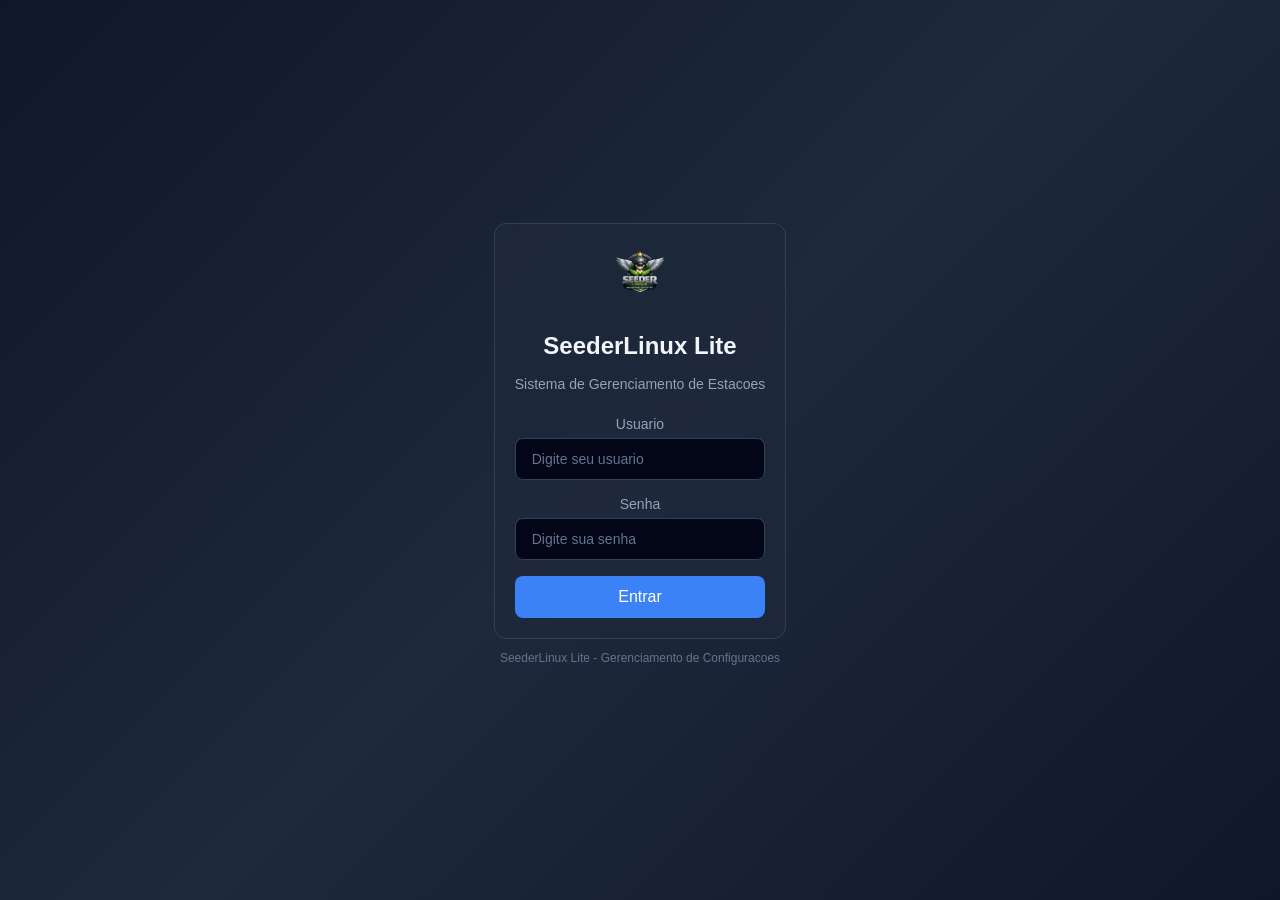
==== commit 16697f51: "auto-commit for 6b3126c7-a0c2-4d65-8b40-5117810ebfa6" ====
--- a/admin.html
+++ b/admin.html
@@ -12,7 +12,7 @@
         <!-- Sidebar -->
         <aside class="sidebar">
             <div class="sidebar-logo">
-                <img src="assets/images/seederlinux-logo.png" alt="SeederLinux" onerror="this.src='assets/images/seederlinux-logo.svg'">
+                <img src="assets/images/seederlinux-logo.png" alt="SeederLinux" onerror="if(this.onerror)this.onerror=null;if(this.src)this.src='assets/images/seederlinux-logo.svg'">
                 <div>
                     <div class="font-bold text-white">SeederLinux</div>
                     <div class="text-xs text-slate-400">Lite Admin</div>
@@ -274,11 +274,29 @@
 
                         <!-- Bundle Tab -->
                         <div id="tab-bundle" class="tab-content hidden">
-                            <div class="card">
+                            <div class="card mb-6">
                                 <div class="card-header"><h3 class="card-title">Gerar Bundle</h3></div>
                                 <div class="card-body">
                                     <p class="text-slate-400 mb-4">Selecione os scripts e gere o bundle para deploy.</p>
                                     <button id="btn-generate-bundle" class="btn btn-success btn-lg">Gerar Bundle</button>
+                                </div>
+                            </div>
+                            <div class="card">
+                                <div class="card-header"><h3 class="card-title">Bundles Gerados</h3></div>
+                                <div class="card-body table-wrapper">
+                                    <table>
+                                        <thead><tr>
+                                            <th>Data</th>
+                                            <th>Descricao</th>
+                                            <th>Scripts</th>
+                                            <th>Tamanho</th>
+                                            <th>Status</th>
+                                            <th class="text-right">Acoes</th>
+                                        </tr></thead>
+                                        <tbody id="bundles-tbody">
+                                            <tr><td colspan="6" class="px-4 py-8 text-center text-slate-400">Selecione uma OM</td></tr>
+                                        </tbody>
+                                    </table>
                                 </div>
                             </div>
                         </div>
--- a/assets/css/style.css
+++ b/assets/css/style.css
@@ -493,8 +493,8 @@
 }
 
 .gallery-thumb img {
-    width: 100%;
-    height: 100%;
+    max-width: 100px;
+    max-height: 70px;
     object-fit: cover;
 }
 
@@ -964,6 +964,15 @@
     background: rgba(30, 41, 59, 0.5);
     border-radius: 0.375rem;
 }
+.conky-section-hostname {
+    background: linear-gradient(135deg, rgba(59, 130, 246, 0.18), rgba(30, 41, 59, 0.5));
+    border: 1px solid rgba(59, 130, 246, 0.35);
+    box-shadow: 0 1px 3px rgba(0, 0, 0, 0.2);
+}
+.conky-section-hostname .conky-section-title {
+    color: #60a5fa;
+    font-size: 0.78rem;
+}
 .conky-section-title {
     font-size: 0.7rem;
     font-weight: 700;
@@ -1169,12 +1178,7 @@
 /* ============================================================
    Gallery image sizing
    ============================================================ */
-.gallery-thumb img,
-.image-gallery img {
-    max-width: 100px;
-    max-height: 70px;
-    object-fit: cover;
-}
+/* Gallery sizing handled in .gallery-thumb img above */
 
 /* ============================================================
    Tailwind utility classes used in index.html (no CDN)
